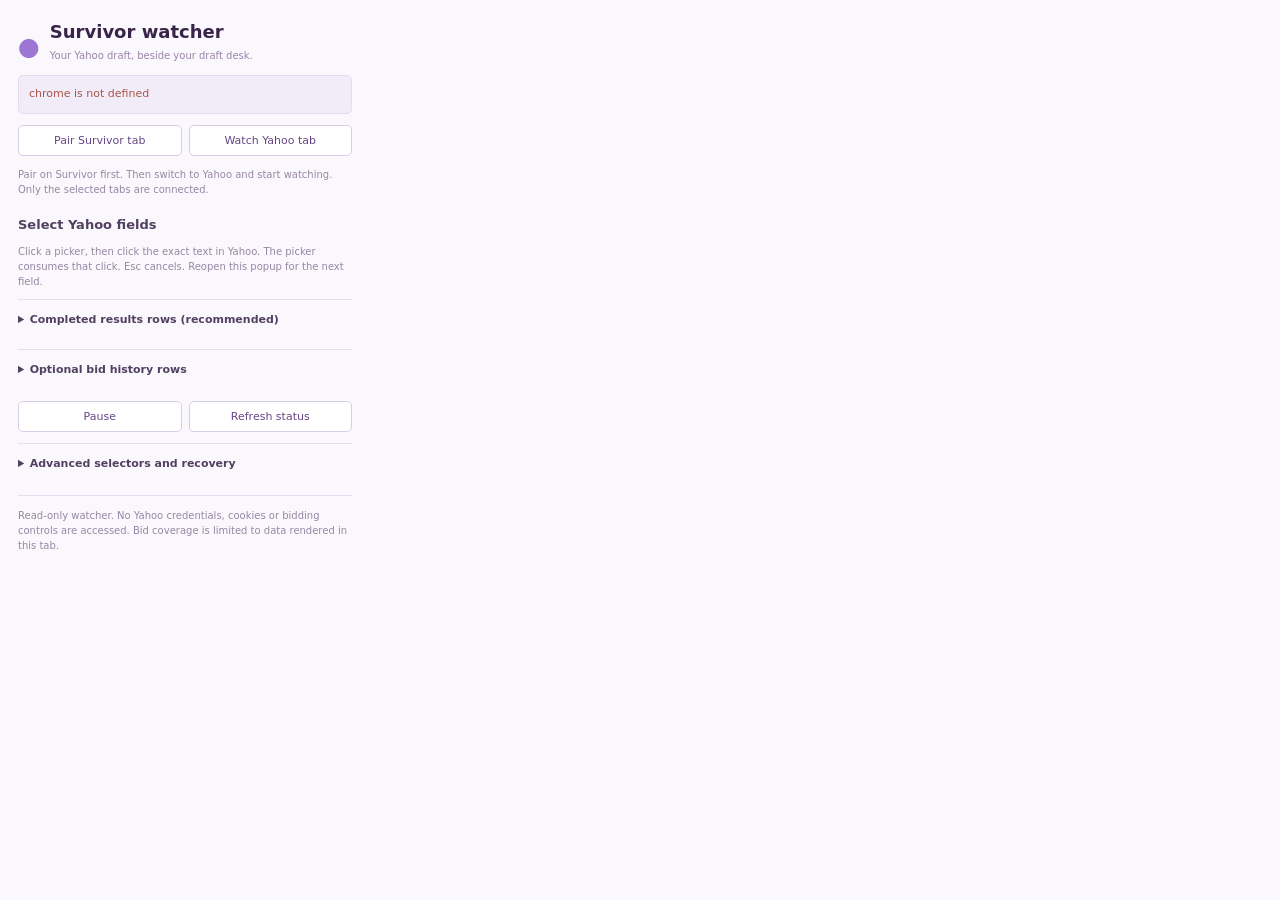
==== extensions/yahoo-draft-watcher/popup.html @ aff24207 "Add live draft workspace, Yahoo watcher, and confirmed season calendar Make Draft the default page w" ====
<!doctype html><html><head><meta charset="utf-8"><title>Survivor watcher</title><link rel="stylesheet" href="popup.css"><script src="popup.js" defer></script></head><body><header><span>●</span><div><h1>Survivor watcher</h1><p>Your Yahoo draft, beside your draft desk.</p></div></header><div id="status" role="status">Loading…</div><div class="actions"><button id="pair">Pair Survivor tab</button><button id="watch">Watch Yahoo tab</button></div><p class="hint">Pair on Survivor first. Then switch to Yahoo and start watching. Only the selected tabs are connected.</p><h2>Select Yahoo fields</h2><p class="hint">Click a picker, then click the exact text in Yahoo. The picker consumes that click. Esc cancels. Reopen this popup for the next field.</p><div id="fields"></div><details><summary>Completed results rows (recommended)</summary><p class="hint">Select one completed result row, then its player, winning team and price cells. All matching rows can reconcile past sales.</p><div id="result-fields"></div></details><details><summary>Optional bid history rows</summary><p class="hint">Requires a player name, team and amount on each row. Current-bid updates are captured even without this.</p><div id="log-fields"></div></details><div class="actions"><button id="pause">Pause</button><button id="refresh">Refresh status</button></div><details><summary>Advanced selectors and recovery</summary><p class="hint">CSS selectors for your current Yahoo layout. Result/log cell selectors are relative to each selected row. Review on a test nomination before relying on them.</p><textarea id="selectors" aria-label="Selected CSS fields" rows="9" spellcheck="false"></textarea><button id="save-selectors">Save selectors</button><p class="hint">Clear only after reviewing or exporting your current session. This discards queued updates and starts a new capture identity.</p><button id="clear">Clear captured queue</button></details><footer>Read-only watcher. No Yahoo credentials, cookies or bidding controls are accessed. Bid coverage is limited to data rendered in this tab.</footer></body></html>
---- extensions/yahoo-draft-watcher/popup.css ----
*{box-sizing:border-box}body{width:370px;padding:18px;margin:0;font:12px/1.5 system-ui,sans-serif;color:#514161;background:#faf8fd}header{display:flex;gap:10px;align-items:center}header>span{color:#9d75d2;font-size:25px}h1{font-size:18px;margin:0;color:#382449}header p{font-size:10px;color:#9884a9;margin:3px 0 12px}h2{font-size:13px;margin:18px 0 5px}.hint,footer{font-size:10px;color:#9786a3}.actions{display:flex;gap:7px;margin:11px 0}button{padding:8px 10px;border:1px solid #d9cce7;border-radius:5px;color:#674585;background:white;font:11px system-ui;cursor:pointer}button:hover{background:#eee6f8}.actions button{flex:1}.field{display:flex;align-items:center;justify-content:space-between;margin:5px 0;gap:10px}.field span{font-size:10px;overflow:hidden;text-overflow:ellipsis;white-space:nowrap;max-width:220px;color:#a18eaf}.field span.set{color:#5f966f}#status{border:1px solid #e5daf0;background:#f2ecf9;color:#806294;padding:10px;border-radius:5px;font-size:11px;white-space:pre-line}.error{color:#a9544c!important}details{border-top:1px solid #e5ddee;padding:12px 0;margin-top:8px}summary{cursor:pointer;font-size:11px;font-weight:600}textarea{width:100%;padding:8px;border:1px solid #dacfe5;border-radius:4px;font:10px monospace;color:#6b5481;background:white}footer{border-top:1px solid #e5ddee;padding-top:12px;margin-top:10px}
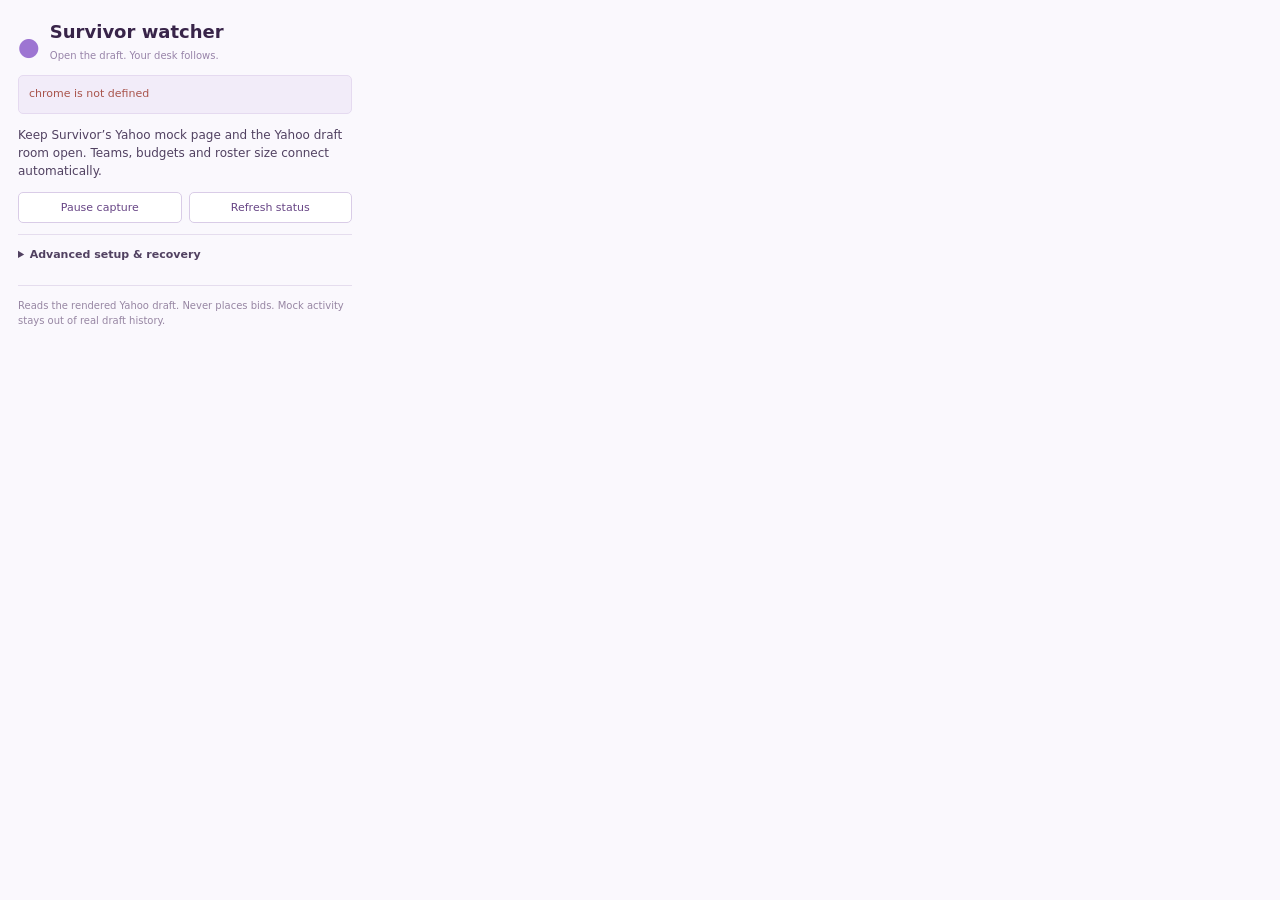
==== commit b0a7f3cc: "Automatically connect Yahoo mock drafts and import room settings Discover matching mock tabs, import" ====
--- a/extensions/yahoo-draft-watcher/popup.html
+++ b/extensions/yahoo-draft-watcher/popup.html
@@ -1 +1,14 @@
-<!doctype html><html><head><meta charset="utf-8"><title>Survivor watcher</title><link rel="stylesheet" href="popup.css"><script src="popup.js" defer></script></head><body><header><span>●</span><div><h1>Survivor watcher</h1><p>Your Yahoo draft, beside your draft desk.</p></div></header><div id="status" role="status">Loading…</div><div class="actions"><button id="pair">Pair Survivor tab</button><button id="watch">Watch Yahoo tab</button></div><p class="hint">Pair on Survivor first. Then switch to Yahoo and start watching. Only the selected tabs are connected.</p><h2>Select Yahoo fields</h2><p class="hint">Click a picker, then click the exact text in Yahoo. The picker consumes that click. Esc cancels. Reopen this popup for the next field.</p><div id="fields"></div><details><summary>Completed results rows (recommended)</summary><p class="hint">Select one completed result row, then its player, winning team and price cells. All matching rows can reconcile past sales.</p><div id="result-fields"></div></details><details><summary>Optional bid history rows</summary><p class="hint">Requires a player name, team and amount on each row. Current-bid updates are captured even without this.</p><div id="log-fields"></div></details><div class="actions"><button id="pause">Pause</button><button id="refresh">Refresh status</button></div><details><summary>Advanced selectors and recovery</summary><p class="hint">CSS selectors for your current Yahoo layout. Result/log cell selectors are relative to each selected row. Review on a test nomination before relying on them.</p><textarea id="selectors" aria-label="Selected CSS fields" rows="9" spellcheck="false"></textarea><button id="save-selectors">Save selectors</button><p class="hint">Clear only after reviewing or exporting your current session. This discards queued updates and starts a new capture identity.</p><button id="clear">Clear captured queue</button></details><footer>Read-only watcher. No Yahoo credentials, cookies or bidding controls are accessed. Bid coverage is limited to data rendered in this tab.</footer></body></html>+<!doctype html><html><head><meta charset="utf-8"><title>Survivor watcher</title><link rel="stylesheet" href="popup.css"><script src="popup.js" defer></script></head><body>
+<header><span>●</span><div><h1>Survivor watcher</h1><p>Open the draft. Your desk follows.</p></div></header>
+<div id="status" role="status">Looking for your draft…</div>
+<p>Keep Survivor’s Yahoo mock page and the Yahoo draft room open. Teams, budgets and roster size connect automatically.</p>
+<div class="actions"><button id="pause">Pause capture</button><button id="refresh">Refresh status</button></div>
+<details><summary>Advanced setup &amp; recovery</summary>
+<p class="hint">Use only to choose a different destination, connect a real league draft, or adapt to a changed Yahoo layout.</p>
+<div class="actions"><button id="pair">Pair Survivor tab</button><button id="watch">Watch Yahoo tab</button></div>
+<h2>Field overrides</h2><p class="hint">Automatic detection is the default. Pick a field only if automatic reading fails. Escape cancels the picker.</p><button id="auto-fields">Use automatic fields</button><div id="fields"></div>
+<details><summary>Completed results</summary><div id="result-fields"></div></details>
+<details><summary>Optional bid history</summary><div id="log-fields"></div></details>
+<textarea id="selectors" aria-label="Selected CSS fields" rows="7" spellcheck="false"></textarea><button id="save-selectors">Save overrides</button>
+<p class="hint">Clearing removes undelivered updates from this capture. Export your session first.</p><button id="clear">Clear captured queue</button></details>
+<footer>Reads the rendered Yahoo draft. Never places bids. Mock activity stays out of real draft history.</footer></body></html>
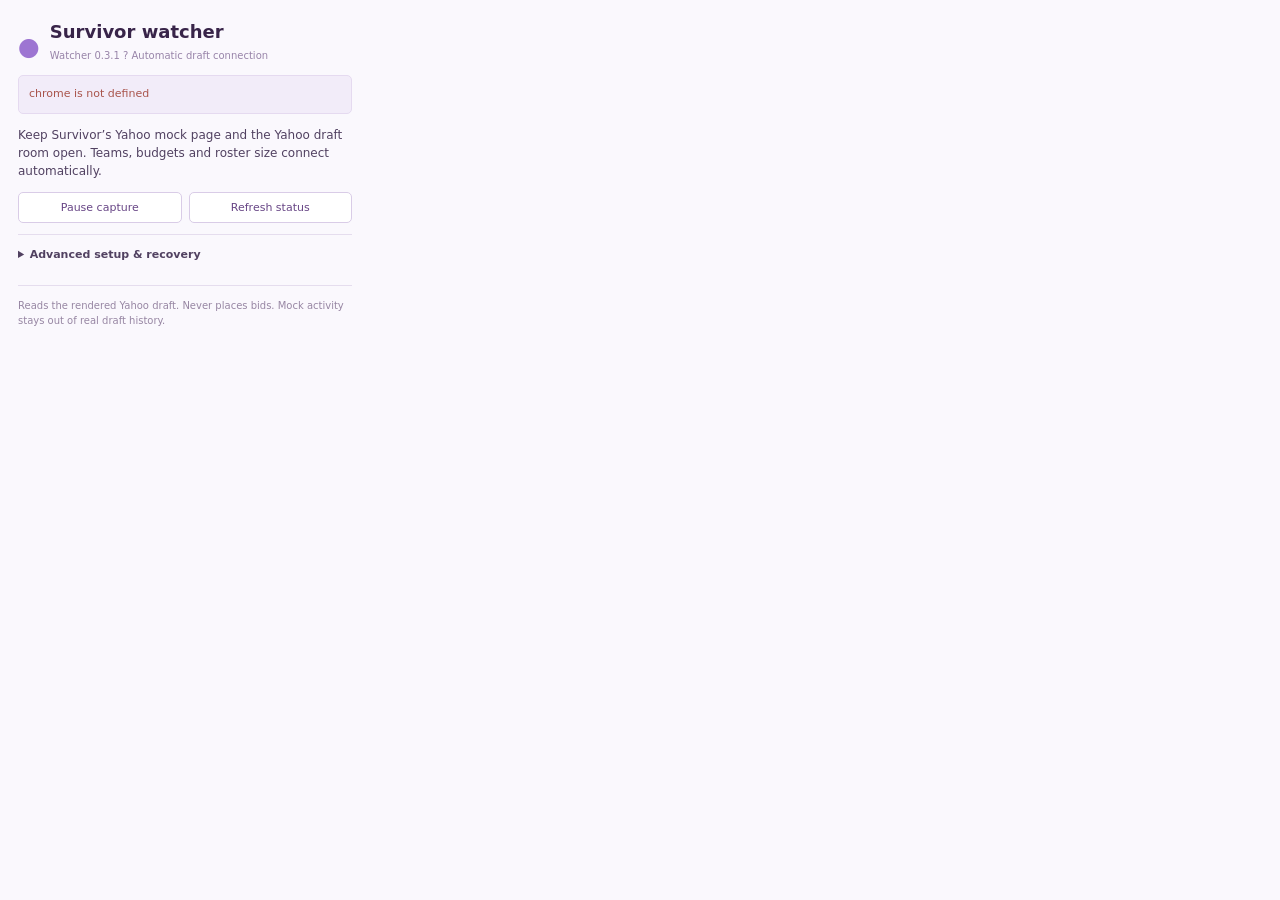
==== commit cfe97c71: "Fix Yahoo nomination capture after automatic room import Find the nomination card above nested biddi" ====
--- a/extensions/yahoo-draft-watcher/popup.html
+++ b/extensions/yahoo-draft-watcher/popup.html
@@ -1,12 +1,12 @@
 <!doctype html><html><head><meta charset="utf-8"><title>Survivor watcher</title><link rel="stylesheet" href="popup.css"><script src="popup.js" defer></script></head><body>
-<header><span>●</span><div><h1>Survivor watcher</h1><p>Open the draft. Your desk follows.</p></div></header>
+<header><span>●</span><div><h1>Survivor watcher</h1><p>Watcher 0.3.1 ? Automatic draft connection</p></div></header>
 <div id="status" role="status">Looking for your draft…</div>
 <p>Keep Survivor’s Yahoo mock page and the Yahoo draft room open. Teams, budgets and roster size connect automatically.</p>
 <div class="actions"><button id="pause">Pause capture</button><button id="refresh">Refresh status</button></div>
 <details><summary>Advanced setup &amp; recovery</summary>
 <p class="hint">Use only to choose a different destination, connect a real league draft, or adapt to a changed Yahoo layout.</p>
 <div class="actions"><button id="pair">Pair Survivor tab</button><button id="watch">Watch Yahoo tab</button></div>
-<h2>Field overrides</h2><p class="hint">Automatic detection is the default. Pick a field only if automatic reading fails. Escape cancels the picker.</p><button id="auto-fields">Use automatic fields</button><div id="fields"></div>
+<button id="diagnostics">Download diagnostics</button><h2>Field overrides</h2><p class="hint">Automatic detection is the default. Pick a field only if automatic reading fails. Escape cancels the picker.</p><button id="auto-fields">Use automatic fields</button><div id="fields"></div>
 <details><summary>Completed results</summary><div id="result-fields"></div></details>
 <details><summary>Optional bid history</summary><div id="log-fields"></div></details>
 <textarea id="selectors" aria-label="Selected CSS fields" rows="7" spellcheck="false"></textarea><button id="save-selectors">Save overrides</button>
